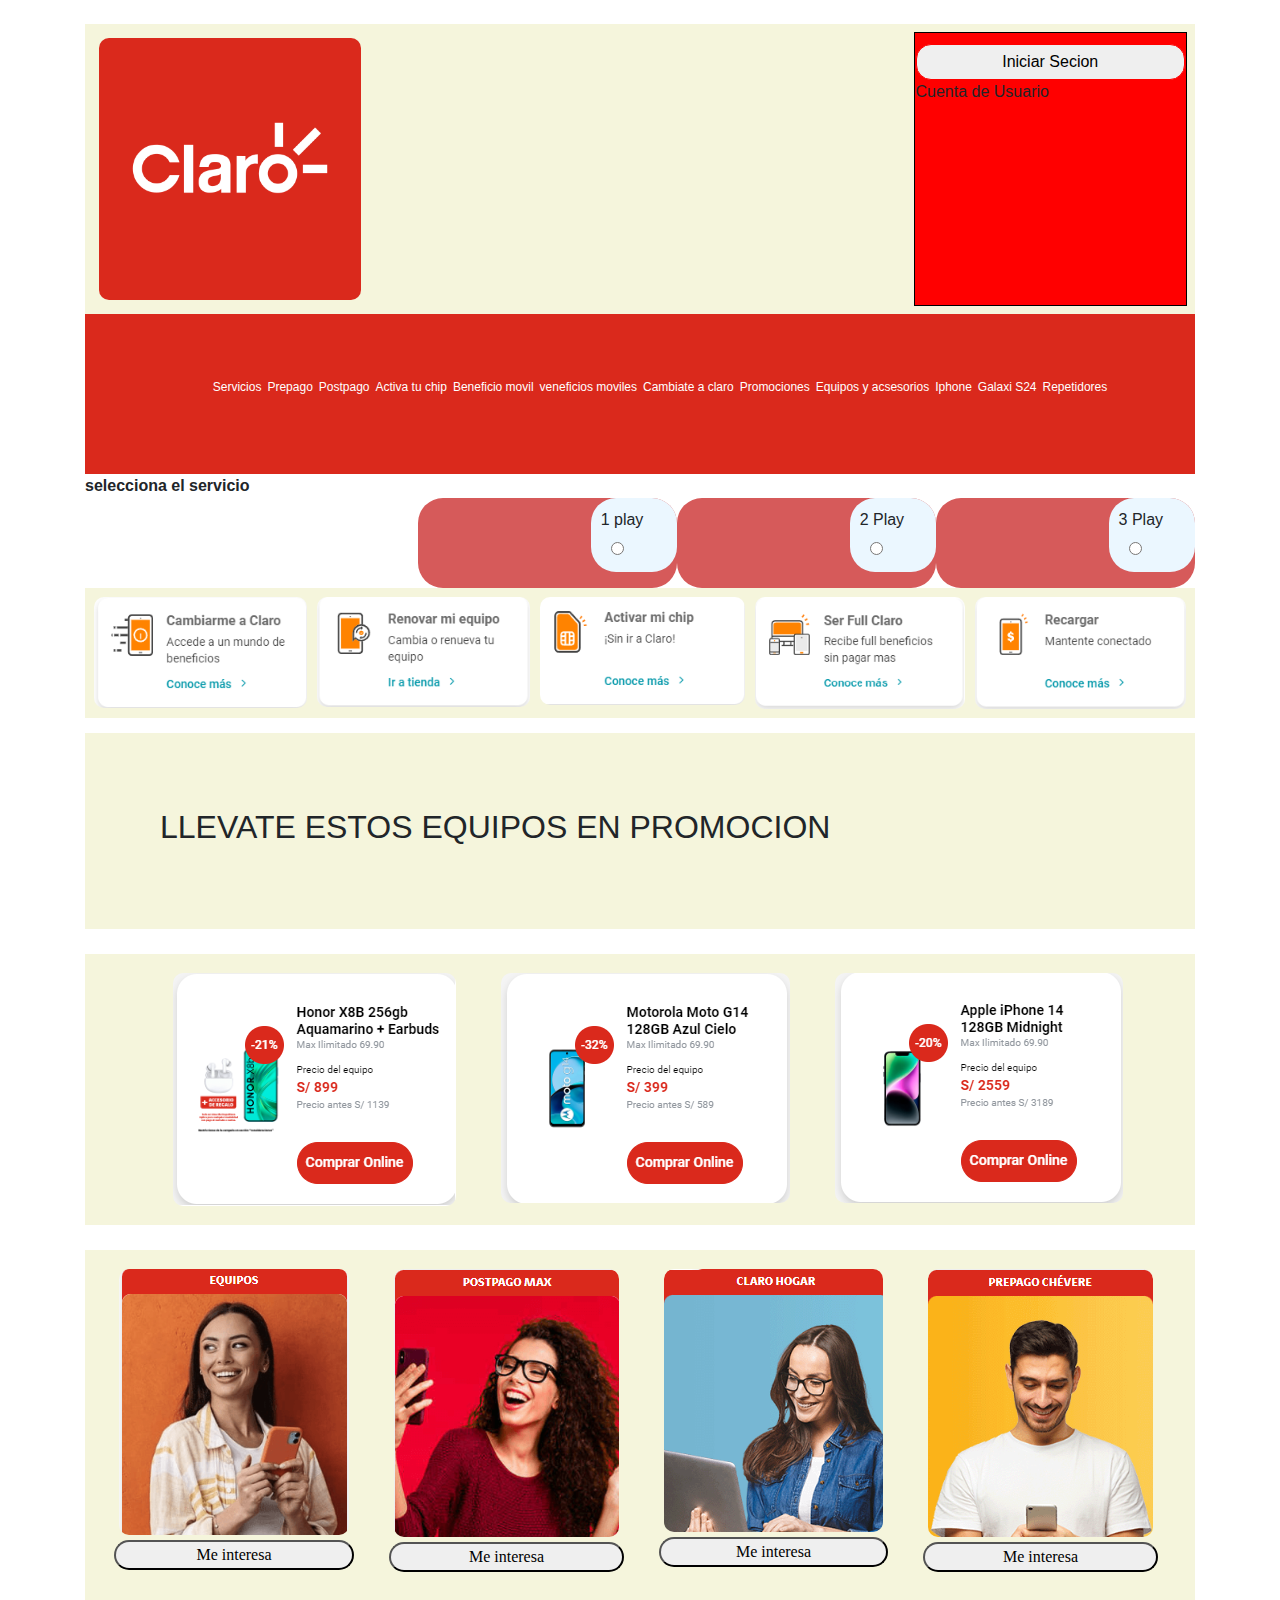
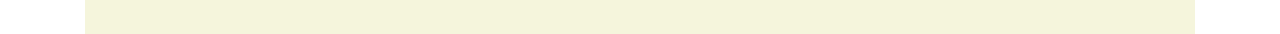
==== otro2.html @ 08127a51 "avanzando" ====
<!DOCTYPE html>
<html lang="en">

<head>
    <meta charset="UTF-8">
    <meta name="viewport" content="width=device-width, initial-scale=1.0">
    <link rel="stylesheet" href="//cdn.jsdelivr.net/npm/bootstrap@4.3.1/dist/css/bootstrap.min.css">
    <link rel="stylesheet" href="/proyecto-pagina-web/css/otro2.css">
    <link rel="stylesheet" href="/proyecto-pagina-web/css/cssproyecto.css">

    <title>Document</title>
</head>

<body class="container mt-4">
    <header class="contenedor-seccion contenedor-equipos   col-lg-12  col-md-12 col-12 border-success p-1 ">
        <div
            class="contenedor-seccion contenedor-equipos   col-lg-12  col-md-12 col-6 border-success p-1 contenedor-cabezera ">
            <div class="contenedor-boton">
                <input type="button" value="Iniciar Secion" class="equipos ">
                <div>
                    <p>Cuenta de Usuario</p>
                </div>
            </div>
            <div class="contenedor-logo">
                <img src="/proyecto-pagina-web/img/logoclaro.png" alt="" class="equipos">
            </div>
        </div>
    </header>
    <nav class="contenedor-navegador">
        <div class="contenedor-formulario ">

            <div class="contenedor-lista ">
                <ul class="ul">
                    <li><a href="">Servicios</a>
                    <li><a href="">Prepago</a></li>
                    <li><a href="">Postpago</a></li>
                    <li><a href="">Activa tu chip</a></li>
                    <li><a href="">Beneficio movil</a></li>
                    <li><a href="">veneficios moviles</a></li>
                    <li><a href="">Cambiate a claro</a></li>
                    <li><a href="">Promociones</a></li>
                    <li><a href="">Equipos y acsesorios</a></li>
                    <li><a href="">Iphone</a></li>
                    <li><a href="">Galaxi S24</a></li>
                    <li><a href="">Repetidores</a></li>
                </ul>
            </div>
        </div>
    </nav>

    <section class="imagen-publicitari">
        <dt class="">selecciona el servicio</dt>
        <div class="">
            <div class="publicidad">
                
                 <div class="seleccionar"><p class="botones-servicio">1 play<input type="radio" name="Navegador" class=""/></p></div> 
                <div class="seleccionar"><p class="botones-servicio">2 Play<input type="radio"  name="Navegador" class=""/></p></div>
                <div class="seleccionar"><p class="botones-servicio">3 Play<input type="radio" name="Navegador" class=""/></p> </div>
            </div>
            <div>

            </div>






        </div>
    </section>
    <section class=" contenedor-seccion contenedor-equipos col-lg-12  col-md-12 col-12 border-success p-1   ">

        <div>
            <img src="/proyecto-pagina-web/img/promo1.png" alt="" class="equipos">
        </div>
        <div>
            <img src="/proyecto-pagina-web/img/promo2.png" alt="" class="equipos">
        </div>
        <div>
            <img src="/proyecto-pagina-web/img/promo3.png" alt="" class="equipos">
        </div>
        <div><img src="/proyecto-pagina-web/img/promo4.png" alt="" class="equipos">
        </div>
        <div>
            <img src="/proyecto-pagina-web/img/promo5.png" alt="" class="equipos">
        </div>

    </section>
    <div class="centrando-texto">
        <h2 class="equipos">LLEVATE ESTOS EQUIPOS EN PROMOCION</h2>
    </div>
    <section
        class="contenedor-texto  contenedor-equipos   col-lg-12  col-md-12 col-12 border-success p-1   centrando-texto">

        <div class="contenedor-imagenes">
            <a href=""><img src="/proyecto-pagina-web/img/celular1.png" alt="" class="equipos"></a>
        </div>
        <div class="contenedor-imagenes">
            <a href=""><img src="/proyecto-pagina-web/img/celular2.png" alt="" class="equipos"></a>
        </div>
        <div class="contenedor-imagenes">
            <a href=""><img src="/proyecto-pagina-web/img/celular3.png" alt="" class="equipos"></a>
        </div>
    </section>



    <section class="contenedor-texto  contenedor-equipos   col-lg-12  col-md-12 col-12 border-success p-1  ">


        <div class="contenedor-imagenes ">
            <img src="/proyecto-pagina-web/img/equipos.png" alt="" class="equipos">
            <button class="botondimg">Me interesa</button>
        </div>


        <div class="contenedor-imagenes">
            <img src="/proyecto-pagina-web/img/postpago max.png" alt="" class="equipos">
            <button class="botondimg">Me interesa</button>
        </div>



        <div class="contenedor-imagenes">
            <img src="/proyecto-pagina-web/img/claro hogar.png" alt="" class="equipos">
            <button class="botondimg">Me interesa</button>
        </div>


        <div class="contenedor-imagenes">
            <img src="/proyecto-pagina-web/img/prepago chevere.png" alt="" class="equipos">
            <button class="botondimg">Me interesa</button>
        </div>






    </section>

    <footer class=" contenedor-seccion contenedor-equipos  col-lg-12  col-md-16 col-12 border-success p-4 ">











    </footer>

































    <script>
        src = "https://cdn.jsdelivr.net/npm/bootstrap@5.3.1/dist/js/bootstrap.bundle.min.js"
        integrity = "sha384-HwwvtgBNo3bZJJLYd8oVXjrBZt8cqVSpeBNS5n7C8IVInixGAoxmnlMuBnhbgrkm"
        crossorigin = "anonymous"
    </script>
</body>

</html>
---- proyecto-pagina-web/css/cssproyecto.css ----
.contenedor-padre{
    width: 100%;
    height: auto;
    background-color:;
}
/*contenedor-cabezara-bottom*/
.cabezera{
    width: 100%;
    height: auto;
    background-color: red;
}

.contenedor-cabezera{
    width: 100%;
    height: auto;
   display: flex;
    height: auto ;
    justify-content:end;
    flex-direction: row-reverse;

}
.contenedor-cabezera {
    width: 100%;
    height: auto;
    display: flex;
    justify-content: space-between; 
}

.contenedor-logo {
    width: 25%;
    height: auto;
    padding: 1px;
}

.contenedor-boton {
    width: 25%;
    height: auto;
    border: 1px solid black;
    padding: 1px;
    background-color: red;
}
.boton-usuario
{
 border-radius: 25px;
 background-color: red;
color: white;
}
                /*contenedor navegador*/
.contenedor-navegador   
{
width: 100%;
height:auto;
background-color:#da291c;
display: flex;
align-content:center ;
align-items:end;
padding: 50px ;
}


                /*contenedor-lista-ordenada*/
.contenedor-lista
{
    width: 100%;
    
    margin: 0 auto; 
    overflow-x: auto; 
    overflow-y: visible; 
    white-space:nowrap; 
   
}
ul{
    text-decoration: none;
    display: flex;
    justify-content:center ;
    align-items:end;
    list-style: none;
   
}
li a
{
margin:0;  
text-decoration:none;
padding:3px;
font-family:'Times New Roman',Times,serif;
background-color:#da291c;
width:100%;
height:auto ;
border:1px;
font-size:12px;
font-family: 'Franklin Gothic Medium','Arial Narrow', Arial, sans-serif;
color: white;
}


                    /*contenido-de-pagina*/


.contenedor-publicidad{
    width:100%;
    height:auto;
    padding: 50px;
}



.imagen-publicitaria{
    width: 100%;
    height:auto ;
    padding:10px;
    border-radius:10px;
    background-image: url(/proyecto-pagina-web/img/imagen\ publicitaria.png);

}
.contenedor-equipos
{
    display:flex;
    width:100%;
    height:auto;
    padding:15px;
    background-color:beige ;
}
.contenedor-equipos2
{
    display:flex;
    width:100%;
    height:auto;
    
}


.equipos{
    width:100%;
    height: auto;
    border-radius:15px;
    display: ;
    padding: 5px;
    
}

.botondimg{
    width:100%;
    display:flex;
    justify-content: center;
    border-radius:25px;
    font-family: 'Times New Roman', Times, serif;
    padding:1px;
    height: auto;


}

                        /*contenedor-lateral*/



.contenedor-seccion
{
    width:100%;
    height:auto;
    
    border:1px ;
    background-color:beige;
    padding:1px ;


   
 }
.contenedor-formulario{
    width:100%;
    height:100%;
    background-color:#da291c;
    text-align: center;
    padding: 10px;
    border-bottom:0;
    border-radius:;

    
}
input{
    border-radius: 5px;
    width: 50%;
    height: auto;
    cursor: ;
    border: 1px solid red;
    box-shadow: 0 0 5px rgba (0, 0, 0, 0.1);
    margin-top: 10px;
}

                  /*contenedor pie de pagina*/
.contenedor-piepagina
{
width: 100%;
height:auto;
background-color:red;
}


.contenedor-imagenes{
margin: 10px;
margin-left: 25px;
}
.centrando-texto{
    padding:70px;
    display: flex;
    margin-top: 15px;
    margin-bottom: 25px;
    justify-content:center;
    background-color: beige;
    
}
.botones-servicio{
   
    
    padding: 10px;
    height:px;
    background-color: rgb(235, 247, 255);
    width:33.33%;
    border-radius: 25px;
}
.publicidad{
             width:70% ;
            float: right;
        
            display: flex;
}
.seleccionar{
    
    width:33.33%;
    background-color:rgb(214, 90, 90);
    height: auto;
    border-radius: 25px;
    justify-content: space-between; 
    flex-direction: row-reverse;
    display: flex;

}
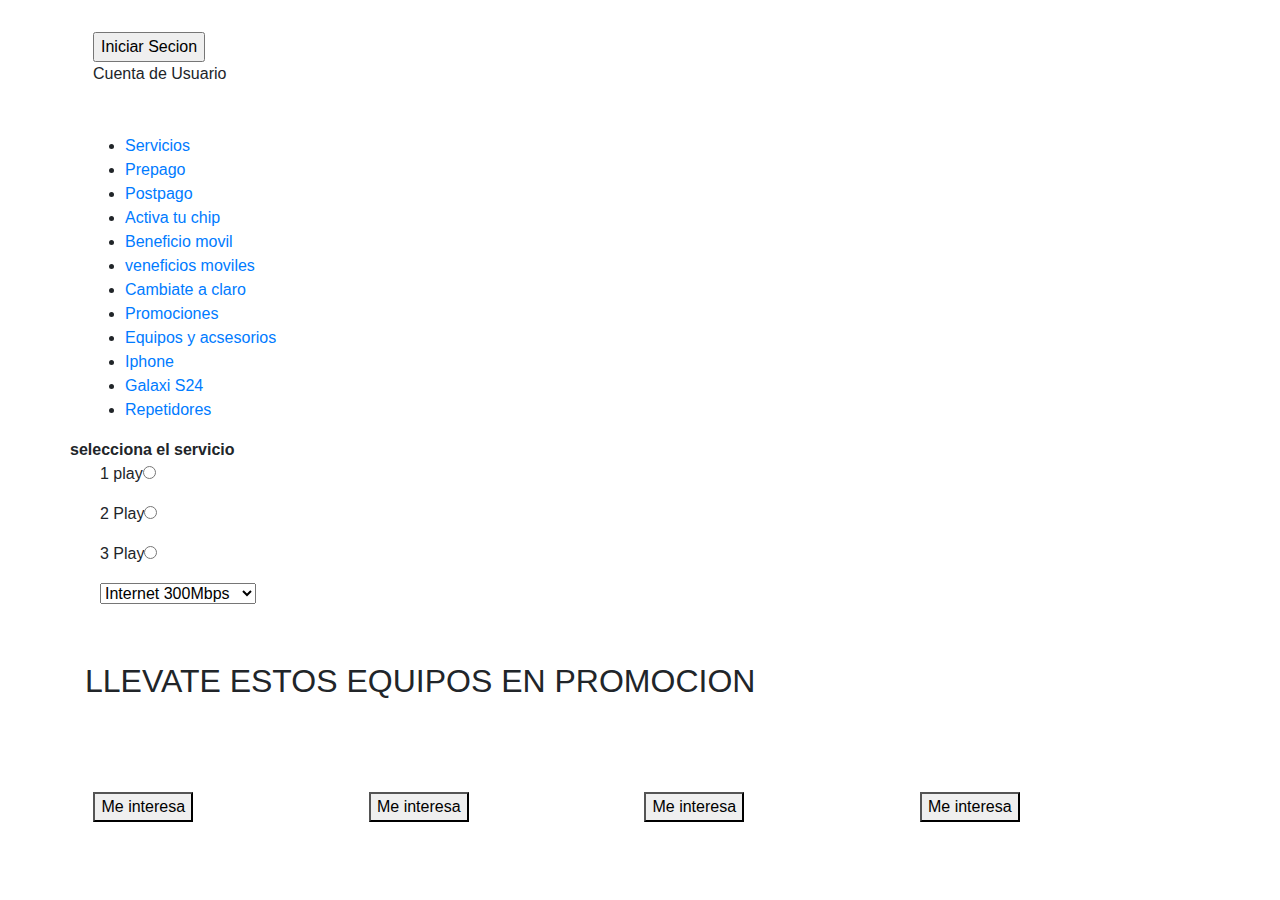
==== commit b2afa0dd: "avanzando proyecto" ====
--- a/otro2.html
+++ b/otro2.html
@@ -6,7 +6,7 @@
     <meta name="viewport" content="width=device-width, initial-scale=1.0">
     <link rel="stylesheet" href="//cdn.jsdelivr.net/npm/bootstrap@4.3.1/dist/css/bootstrap.min.css">
     <link rel="stylesheet" href="/proyecto-pagina-web/css/otro2.css">
-    <link rel="stylesheet" href="/proyecto-pagina-web/css/cssproyecto.css">
+    <link rel="stylesheet" href="/proyecto-pagina-web/proyecto-pagina-web/css/cssproyecto.css">
 
     <title>Document</title>
 </head>
@@ -22,7 +22,7 @@
                 </div>
             </div>
             <div class="contenedor-logo">
-                <img src="/proyecto-pagina-web/img/logoclaro.png" alt="" class="equipos">
+                <img src="/proyecto-pagina-web/proyecto-pagina-web/img/logoclaro.png" alt="" class="equipos contenedor-imagenes">
             </div>
         </div>
     </header>
@@ -48,41 +48,57 @@
         </div>
     </nav>
 
-    <section class="imagen-publicitari">
-        <dt class="">selecciona el servicio</dt>
-        <div class="">
+    <section class="contenedor-seccion">
+        
+      
             <div class="publicidad">
-                
-                 <div class="seleccionar"><p class="botones-servicio">1 play<input type="radio" name="Navegador" class=""/></p></div> 
-                <div class="seleccionar"><p class="botones-servicio">2 Play<input type="radio"  name="Navegador" class=""/></p></div>
-                <div class="seleccionar"><p class="botones-servicio">3 Play<input type="radio" name="Navegador" class=""/></p> </div>
-            </div>
-            <div>
-
-            </div>
-
-
-
-
-
-
-        </div>
-    </section>
-    <section class=" contenedor-seccion contenedor-equipos col-lg-12  col-md-12 col-12 border-success p-1   ">
-
-        <div>
-            <img src="/proyecto-pagina-web/img/promo1.png" alt="" class="equipos">
-        </div>
-        <div>
-            <img src="/proyecto-pagina-web/img/promo2.png" alt="" class="equipos">
-        </div>
-        <div>
-            <img src="/proyecto-pagina-web/img/promo3.png" alt="" class="equipos">
-        </div>
-        <div><img src="/proyecto-pagina-web/img/promo4.png" alt="" class="equipos">
-        </div>
-        <div>
-            <img src="/proyecto-pagina-web/img/promo5.png" alt="" class="equipos">
+                     <div class="row">
+                    <dt class="">selecciona el servicio</dt>
+                    </div>
+                <div class="seleccionar col">
+                    <p class="botones-servicio">1 play<input type="radio" name="Navegador" class="" /></p>
+                </div>
+                <div class="seleccionar col">
+                    <p class="botones-servicio">2 Play<input type="radio" name="Navegador" class="" /></p>
+                </div>
+                <div class="seleccionar col">
+                    <p class="botones-servicio">3 Play<input type="radio" name="Navegador" class="" /></p>
+                </div>
+            </div>
+            <div class=" planes publicidad col">
+                <select name="" class="planes2">		
+                    <option>Internet 300Mbps</option> 
+                    <option>Internet 600Mbps</option> 
+                    <option>Internet 1000Mbps</option> 
+                </select>
+            </div>
+
+
+
+            <div class="col" >
+                <img src="/proyecto-pagina-web/proyecto-pagina-web/img/imagen publicitaria.png" alt="" class="equipos">
+            </div>
+
+
+
+       
+    </section>
+    <section class=" contenedor-seccion contenedor-equipos col-lg-12  col-md-12 col-12 border-success p-1 row  ">
+
+        <div class="col">
+            <img src="/proyecto-pagina-web/proyecto-pagina-web/img/promo1.png" alt="" class="equipos">
+        </div>
+        <div class="col">
+            <img src="/proyecto-pagina-web/proyecto-pagina-web/img/promo2.png" alt="" class="equipos">
+        </div>
+        <div class="col">
+            <img src="/proyecto-pagina-web/proyecto-pagina-web/img/promo3.png" alt="" class="equipos">
+        </div>
+        <div class="col">
+            <img src="/proyecto-pagina-web/proyecto-pagina-web/img/promo4.png" alt="" class="equipos">
+        </div>
+        <div class="col">
+            <img src="/proyecto-pagina-web/proyecto-pagina-web/img/promo5.png" alt="" class="equipos">
         </div>
 
     </section>
@@ -92,43 +108,43 @@
     <section
         class="contenedor-texto  contenedor-equipos   col-lg-12  col-md-12 col-12 border-success p-1   centrando-texto">
 
-        <div class="contenedor-imagenes">
-            <a href=""><img src="/proyecto-pagina-web/img/celular1.png" alt="" class="equipos"></a>
-        </div>
-        <div class="contenedor-imagenes">
-            <a href=""><img src="/proyecto-pagina-web/img/celular2.png" alt="" class="equipos"></a>
-        </div>
-        <div class="contenedor-imagenes">
-            <a href=""><img src="/proyecto-pagina-web/img/celular3.png" alt="" class="equipos"></a>
-        </div>
-    </section>
-
-
-
-    <section class="contenedor-texto  contenedor-equipos   col-lg-12  col-md-12 col-12 border-success p-1  ">
-
-
-        <div class="contenedor-imagenes ">
-            <img src="/proyecto-pagina-web/img/equipos.png" alt="" class="equipos">
-            <button class="botondimg">Me interesa</button>
-        </div>
-
-
-        <div class="contenedor-imagenes">
-            <img src="/proyecto-pagina-web/img/postpago max.png" alt="" class="equipos">
-            <button class="botondimg">Me interesa</button>
-        </div>
-
-
-
-        <div class="contenedor-imagenes">
-            <img src="/proyecto-pagina-web/img/claro hogar.png" alt="" class="equipos">
-            <button class="botondimg">Me interesa</button>
-        </div>
-
-
-        <div class="contenedor-imagenes">
-            <img src="/proyecto-pagina-web/img/prepago chevere.png" alt="" class="equipos">
+        <div class="contenedor-imagenes col">
+            <a href=""><img src="/proyecto-pagina-web/proyecto-pagina-web/img/celular1.png" alt="" class="equipos"></a>
+        </div>
+        <div class="contenedor-imagenes col">
+            <a href=""><img src="/proyecto-pagina-web/proyecto-pagina-web/img/celular2.png" alt="" class="equipos"></a>
+        </div>
+        <div class="contenedor-imagenes col">
+            <a href=""><img src="/proyecto-pagina-web/proyecto-pagina-web//img/celular3.png" alt="" class="equipos"></a>
+        </div>
+    </section>
+
+
+
+    <section class="  contenedor-equipos   col-lg-12  col-md-12 col-12 border-success p-1  row ">
+
+
+        <div class="contenedor-imagenes col ">
+            <img src="/proyecto-pagina-web/proyecto-pagina-web/img/equipos.png" alt="" class="equipos">
+            <button class="botondimg">Me interesa</button>
+        </div>
+
+
+        <div class="contenedor-imagenes col">
+            <img src="/proyecto-pagina-web/proyecto-pagina-web/img/postpago max.png" alt="" class="equipos">
+            <button class="botondimg">Me interesa</button>
+        </div>
+
+
+
+        <div class="contenedor-imagenes col">
+            <img src="/proyecto-pagina-web/proyecto-pagina-web/img/claro hogar.png" alt="" class="equipos">
+            <button class="botondimg">Me interesa</button>
+        </div>
+
+
+        <div class="contenedor-imagenes col">
+            <img src="/proyecto-pagina-web/proyecto-pagina-web/img/prepago chevere.png" alt="" class="equipos">
             <button class="botondimg">Me interesa</button>
         </div>
 
